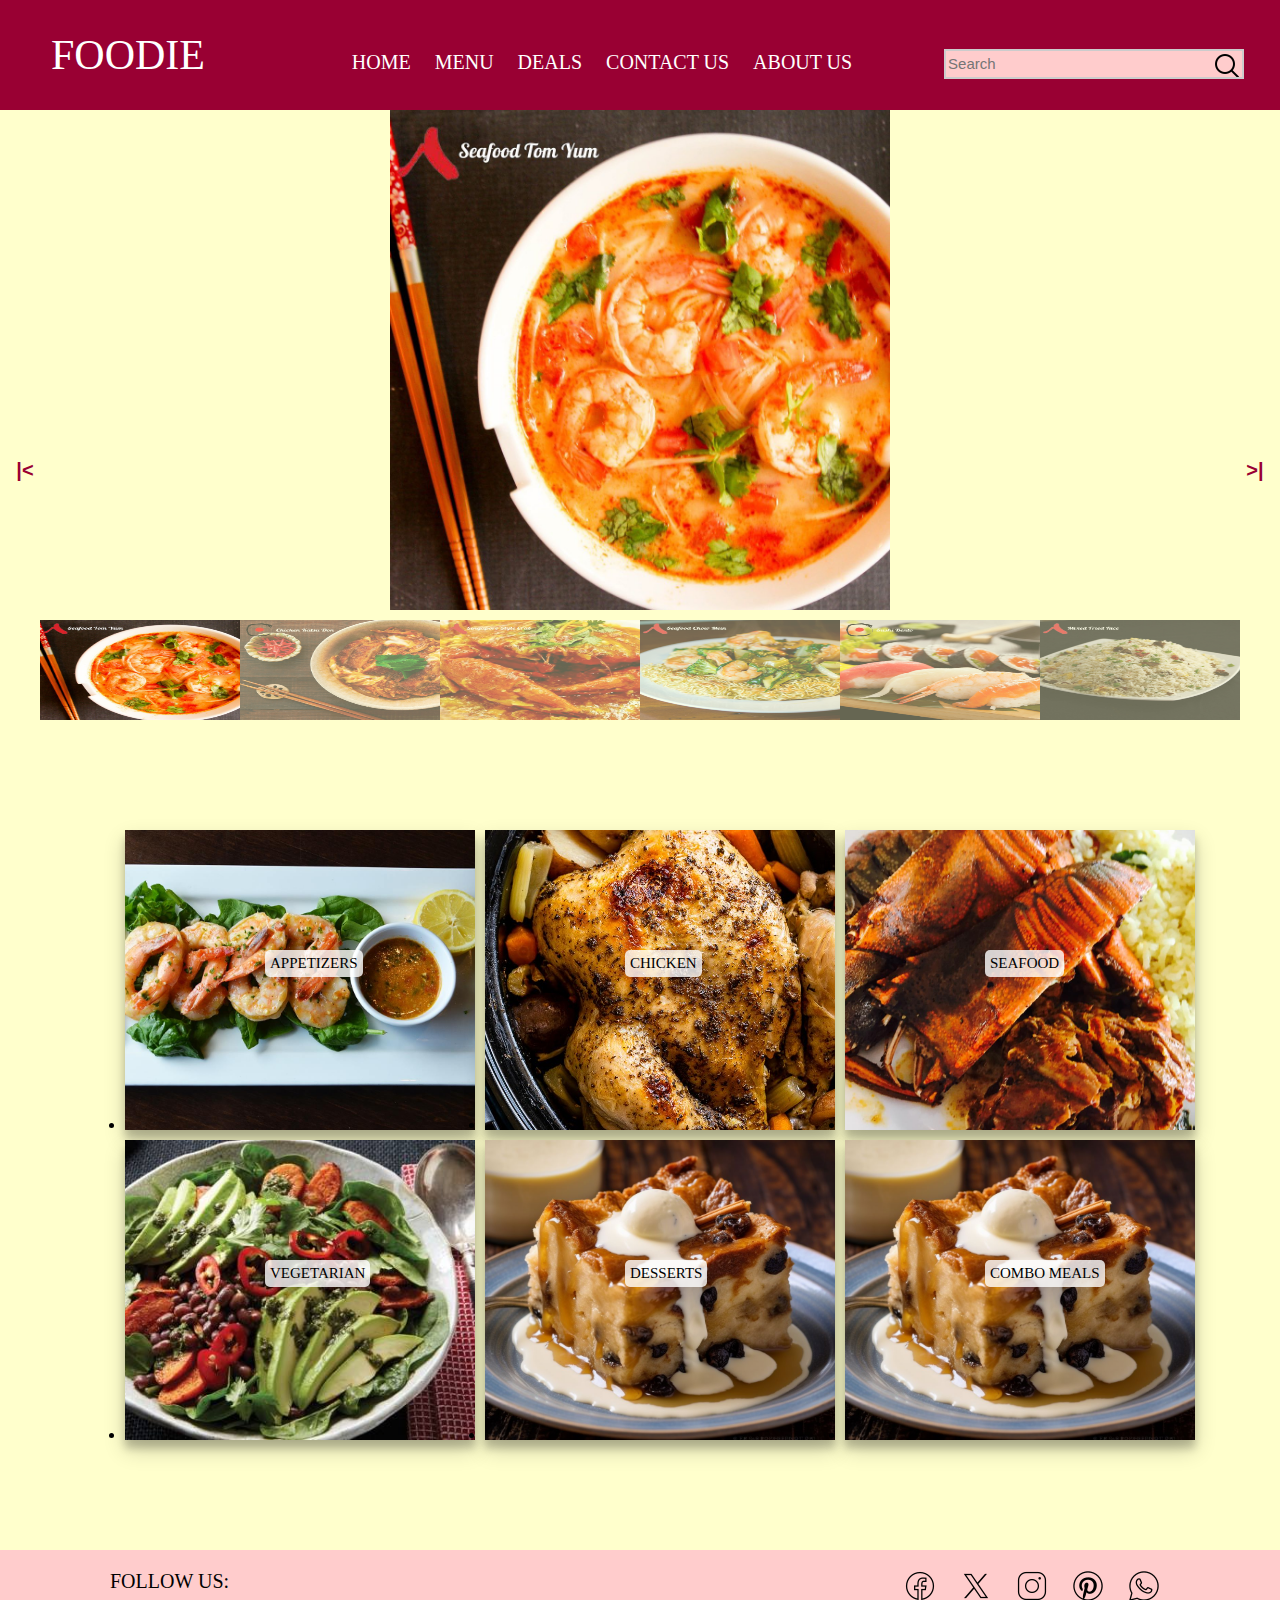
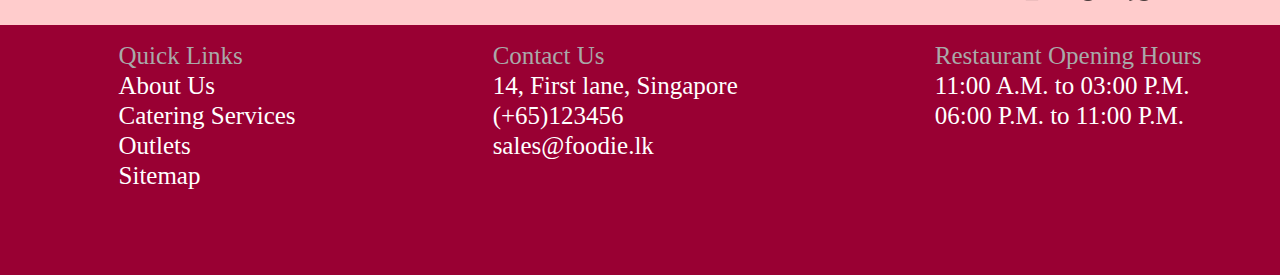
==== ecom.html @ 4bdb82a8 "Add files via upload" ====
<!DOCTYPE html>
<html>
    <head>
        <title>foodie</title>
        <meta charset="UTF-8">
        <meta name="viewport" content="width=device-width, initial-scale=1.0">
        <link rel="stylesheet" href="ecom.css"/>   
        <link rel="icon" type="image/x-icon" href="favicon.ico">
    </head>
    <body>
        <div class="topnav">
            <div class="pgname">
                foodie
            </div>            
            <div class="menu">
                <ul>
                    <li><a href="#">HOME</a></li>
                    <li class="dropdown">
                        <a  href="#">MENU</a>
                        <div class="dropdown-content">
                            <a href="#">APPETIZERS</a>
                            <a href="#">CHICKEN</a>
                            <a href="#">SEAFOOD</a>
                            <a href="#">VEGETARIAN</a>
                            <a href="#">COMBO MEALS</a>
                            <a href="#">DESSERTS</a>
                        </div>
                    </li>
                    <li><a href="#">DEALS</a></li>
                    <li><a href="#">CONTACT US</a></li>
                    <li><a href="#">ABOUT US</a></li>                    
                </ul>
            </div>
            <div class="search">
                <form action="action" >
                    <input type="search" id="search" name="search" placeholder="Search">
                </form>
            </div>
        </div>
        <div class="slideshow">
            <div class="slide">
                <img   src="images/image1.jpg" alt="img1"/>
            </div>
            <div class="slide">
                <img  src="images/image2.jpg" alt="img2"/>
            </div>
            <div class="slide">
                <img   src="images/image3.jpg" alt="img3"/>
            </div>
            <div class="slide">
                <img   src="images/image4.jpg" alt="img4"/>
            </div>
            <div class="slide">
                <img   src="images/image5.jpg" alt="img5"/>
            </div>
            <div class="slide">
                <img   src="images/image6.jpg" alt="img6"/>
            </div>

            <button class="rightarr" type="button" onclick="plusSlides(1)">&gt;|</button>
            <button class="leftarr" type="button" onclick="plusSlides(-1)">|&lt;</button>

            <div class="row">
                <img  class="dot" src="images/image1.jpg" onclick="currentSlide(1)" alt="img1"/>
                <img  class="dot" src="images/image2.jpg" onclick="currentSlide(2)" alt="img2"/>
                <img  class="dot" src="images/image3.jpg" onclick="currentSlide(3)" alt="img3"/>
                <img  class="dot" src="images/image4.jpg" onclick="currentSlide(4)" alt="img4"/>
                <img  class="dot" src="images/image5.jpg" onclick="currentSlide(5)" alt="img5"/>
                <img  class="dot" src="images/image6.jpg" onclick="currentSlide(6)" alt="img6"/>
            </div>
        </div>
        <div >
            <ul class="imgGallery">
                <li>
                    <img src="images/item1.jpg" alt="item1"/>
                    <div class="itemText">APPETIZERS</div>                 
                </li>            
                <li>
                    <img src="images/item2.jpg" alt="item2"/>
                    <div class="itemText">CHICKEN</div>                
                </li>            
                <li>
                    <img src="images/item3.jpg" alt="item3"/>
                    <div class="itemText">SEAFOOD</div>                 
                </li>            
                <li>
                    <img src="images/item4.jpg" alt="item4"/>
                    <div class="itemText">VEGETARIAN</div>                
                </li>                           
                <li>
                    <img src="images/item5.jpg" alt="item5"/>
                    <div class="itemText">DESSERTS</div>               
                </li>
                <li>
                    <img src="images/item5.jpg" alt="item5"/>
                    <div class="itemText">COMBO MEALS</div>               
                </li>
            </ul>         
        </div>
        <div class="footer">
            <div class="socialMedia">
                <div class="sname">FOLLOW US:</div>
                <div class="sicon">
                    <a href="#"><img src="images/icons8-facebook-32.png" alt="facebook"/></a>
                    <a href="#"><img src="images/icons8-twitterx-32.png" alt="twitter"/></a>
                    <a href="#"><img src="images/icons8-instagram-32.png" alt="instagram"/></a>
                    <a href="#"><img src="images/icons8-pinterest-32.png" alt="pinterest"/></a>
                    <a href="#"><img src="images/icons8-whatsapp-32.png" alt="whatsapp"/></a>
                </div>
            </div>
            <div class="fbody">
                <div class="fmenu">
                    <ul>
                        <li class="fheading">Quick Links</li>
                        <li><a href="#">About Us</a></li>                    
                        <li><a href="#">Catering Services</a></li>
                        <li><a href="#">Outlets</a></li>
                        <li><a href="#">Sitemap</a></li>                    
                    </ul>
                </div>
                <div class="fmenu">
                    <ul>
                        <li class="fheading">Contact Us</li>
                        <li>14, First lane, Singapore</li>                    
                        <li>(+65)123456</li>
                        <li>sales@foodie.lk</li>                    
                    </ul>
                </div>
                <div class="fmenu">
                    <ul>
                        <li class="fheading">Restaurant Opening Hours</li>
                        <li>11:00 A.M. to 03:00 P.M.</li>                    
                        <li>06:00 P.M. to 11:00 P.M.</li>       
                    </ul>
                </div>
            </div> 
        </div>

        <script src="ecom.js"></script>  
    </body>
</html>
---- ecom.css ----
* {
    box-sizing: border-box;
}
body {
    font-family: Copperplate,fantasy;
    margin:0;
    padding: 0;
    background-color: #ffffcc;
}
/*header*/
div.topnav {
    width:100%;
    display: flex;
    flex-direction: row;
    justify-content: space-around;
    align-items: baseline;
    overflow: hidden;
    background-color: #990033;
}
div.pgname {
    color:white;
    font-size: 60px;
    padding: 15px;
    font-variant:  small-caps;
}
div.menu {
    padding: 10px;
}
.search input[type=search] {/* type=text?*/
    height: 30px;
    width: 300px;
    border:2px solid #ccc;
    font-size: 15px;
    background-image: url('images/search.png');
    background-repeat: no-repeat;
    background-position: top right;
    background-color: #ffcccc;
}
.menu li{
    list-style-type: none;
    font-size: 20px;
    display: inline-block;
}
.menu a {
    text-decoration: none;
    color: white;
    text-align: center;
    margin: 10px;
    display: block;
}
.menu a:hover {
    color:#ffcccc;
}
.menu .dropdown-content {
    display: none;
    position: absolute;
    background-color: #990033;
    box-shadow: 0px 8px 16px 0px rgba(0,0,0,0.2);
    z-index: 1;
    padding: 3px;
}
.menu .dropdown:hover .dropdown-content{
    display: block;
}
/*slideshow*/
div.slideshow {
    display: flex;
    flex-direction: column;
    justify-content: center;
    width:100%;
    z-index: -1;
    margin-top: 0px;
}
.slide {
    display: none;
    z-index: -1;
    position: relative;
    height: 500px;    
}
.slide img {
    height:100%;
    width:100%;
    object-fit: contain;
}
button.rightarr, button.leftarr {
    position: absolute;
    cursor: pointer;
    top:50%;
    right:5px;
    height:40px;
    width:40px;
    color: #990033;
    padding: 5px;
    background-color: rgba(0,0,0,0);
    font-size: 20px;
    text-align: center;
    font-weight: bold;
    border-style: hidden;
}
button.leftarr {
    left:5px;
}
button.rightarr:hover, button.leftarr:hover {
    color:#ffcccc;
}
.row {
    margin: 10px;
    display: flex;
    justify-content: center;
}
img.dot:hover, img#active{
    opacity: 1;
}
.dot {
    width:200px;
    height: 100px;
    object-fit: fill;
    opacity: 0.6;
    cursor: pointer;
    transition: opacity 0.6s ease;
}
/*image gallery*/
ul.imgGallery{
    display: flex;
    justify-content: center;
    flex-wrap: wrap;
    margin: 100px 0;
    gap: 10px;
}
ul.imgGallery::after{
    content: "";
    width: 350px;
}
ul.imgGallery li {
    width: 350px;height: 300px;
    position: relative;
}
ul.imgGallery li img {
    width:100%;
    height: 100%;
    object-fit: cover;
    box-shadow: 0 8px 8px 0 rgba(0, 0, 0, 0.2), 0 10px 20px 0 rgba(0, 0, 0, 0.19);
    transition: opacity 0.6s ease;
}
.itemText{
    position: absolute;
    top:40%;
    left:40%;
    border-radius: 5px;
    background-color:rgba(255,255,255,0.8);
    font-size: 15px;
    padding: 5px;
    transition: all 0.6s ease;
}
.itemText:hover{
    cursor: pointer;
    background-color: #ffcccc;
    color:red;

}
.imgGallery img:hover {
    opacity: 0.5;
}
/*footer*/
div.footer {
    display: flex;
    flex-direction: column;
    width:100%;
    background-color: #990033;
}
div.socialMedia {
    width:100%;
    height: 75px;
    background-color: #ffcccc;
    margin: 0;
    padding: 10px;
}
div.sname {
    color:black;
    font-size: 20px;
    float: left;
    margin: 0 100px;
    padding: 10px 0;
}
.sicon {
    float: right;
    margin: 0 100px;
}
.sicon img {
    margin: 10px;
}
.sicon img:hover {
    transform: scale(2,2);
}
div.fbody{
    width:100%;
    height: 250px;
    margin: 0;
    clear:both;
    display: flex;
    justify-content: space-around;
    align-content: baseline;
}
.fmenu li{
    list-style-type: none;
    font-size: 25px;
    color: white;
    text-align: center;
    line-height: 30px;
    text-align: left;
}
.fmenu a {
    text-decoration: none;
    color: white;
    text-align: left;
    display: block;
}
.fmenu a:hover {
    color:#ffcccc;
}
li.fheading {
    color: darkgray;
}
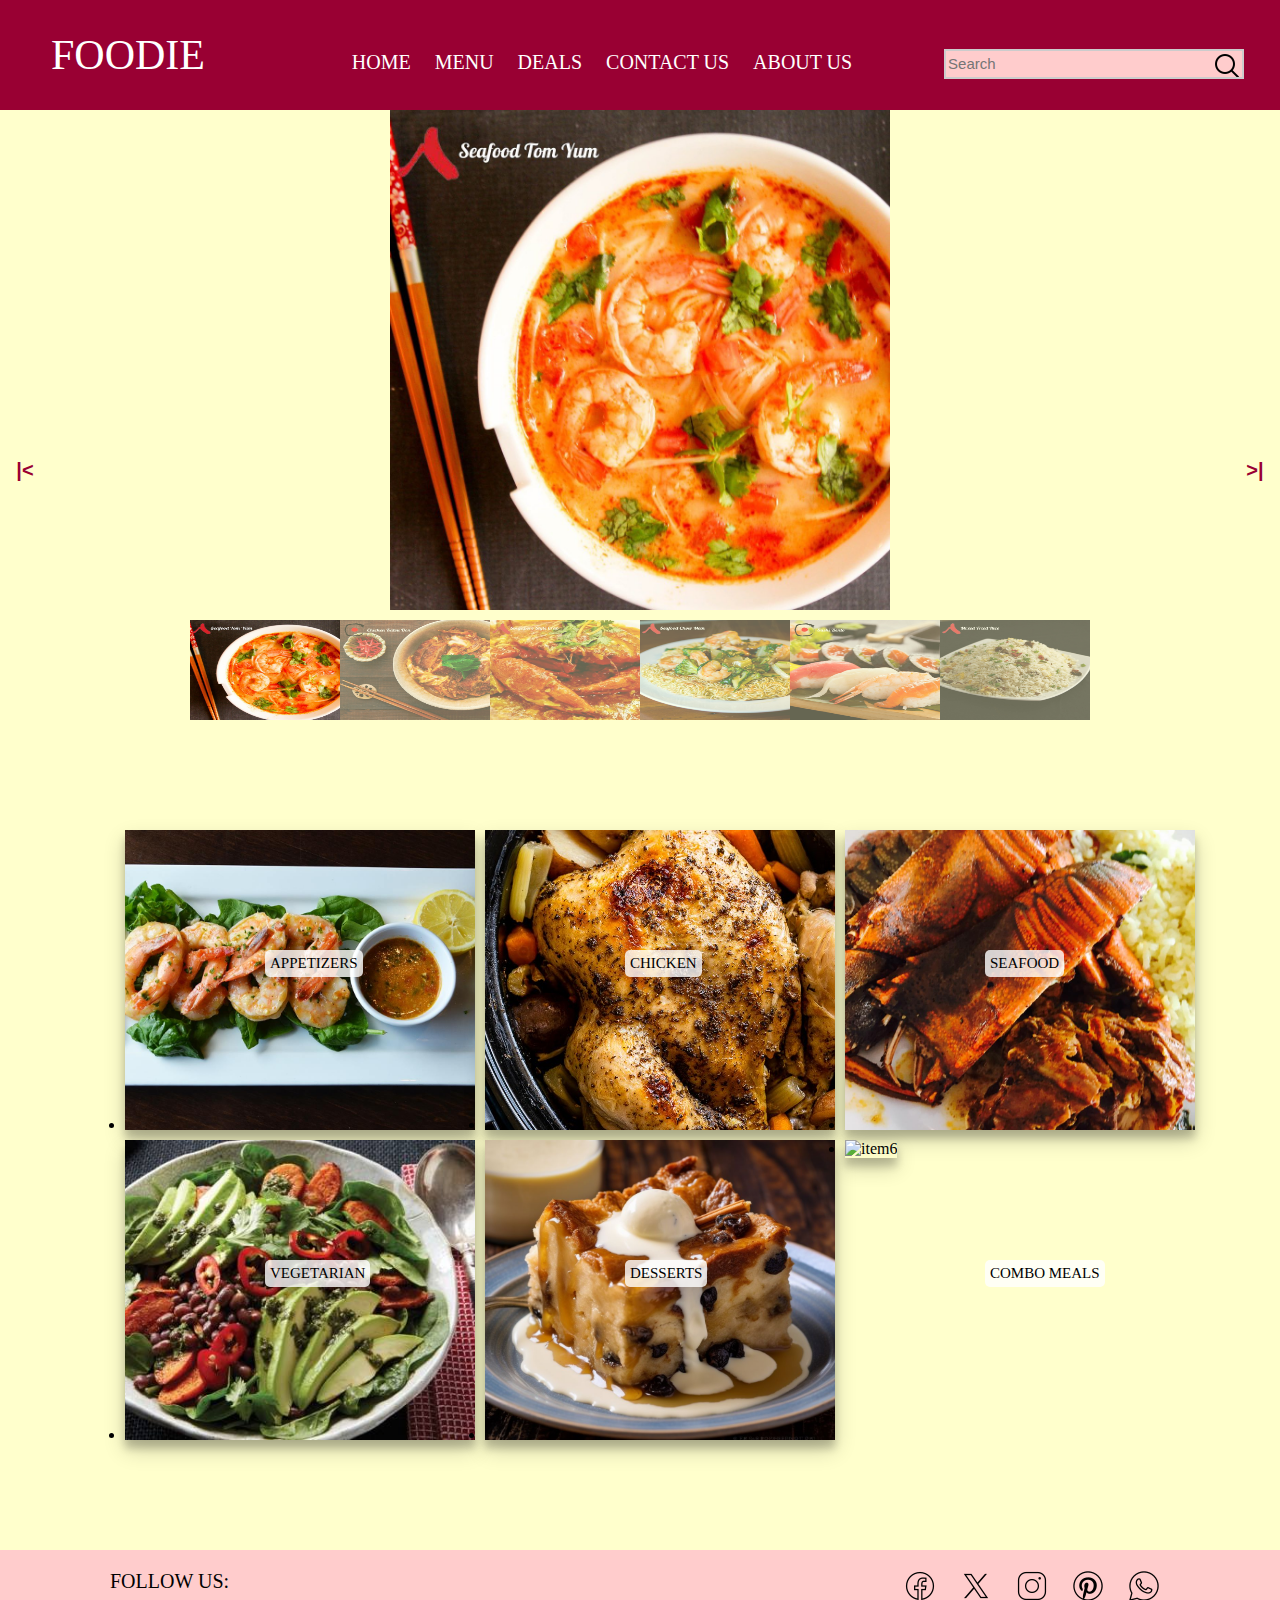
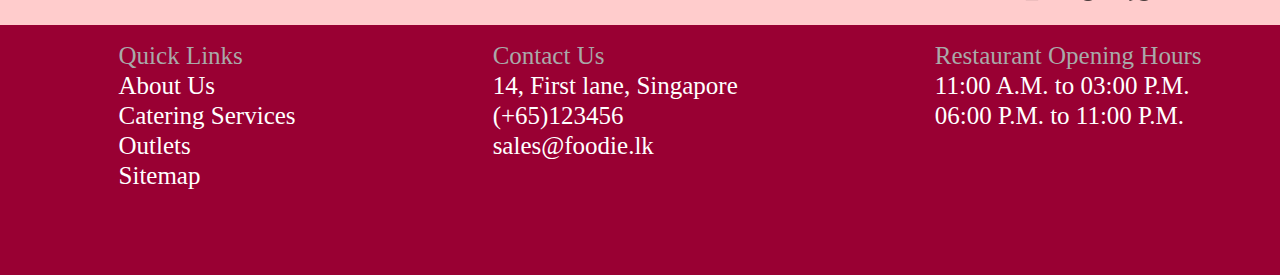
==== commit 01d2f9ff: "Add files via upload" ====
--- a/ecom.html
+++ b/ecom.html
@@ -92,7 +92,7 @@
                     <div class="itemText">DESSERTS</div>               
                 </li>
                 <li>
-                    <img src="images/item5.jpg" alt="item5"/>
+                    <img src="images/item6.jpg" alt="item6"/>
                     <div class="itemText">COMBO MEALS</div>               
                 </li>
             </ul>         
--- a/ecom.css
+++ b/ecom.css
@@ -75,7 +75,7 @@
     display: none;
     z-index: -1;
     position: relative;
-    height: 500px;    
+    height: 500px;
 }
 .slide img {
     height:100%;
@@ -112,7 +112,7 @@
     opacity: 1;
 }
 .dot {
-    width:200px;
+    width:150px;
     height: 100px;
     object-fit: fill;
     opacity: 0.6;
@@ -132,7 +132,8 @@
     width: 350px;
 }
 ul.imgGallery li {
-    width: 350px;height: 300px;
+    width: 350px;
+    height: 300px;
     position: relative;
 }
 ul.imgGallery li img {
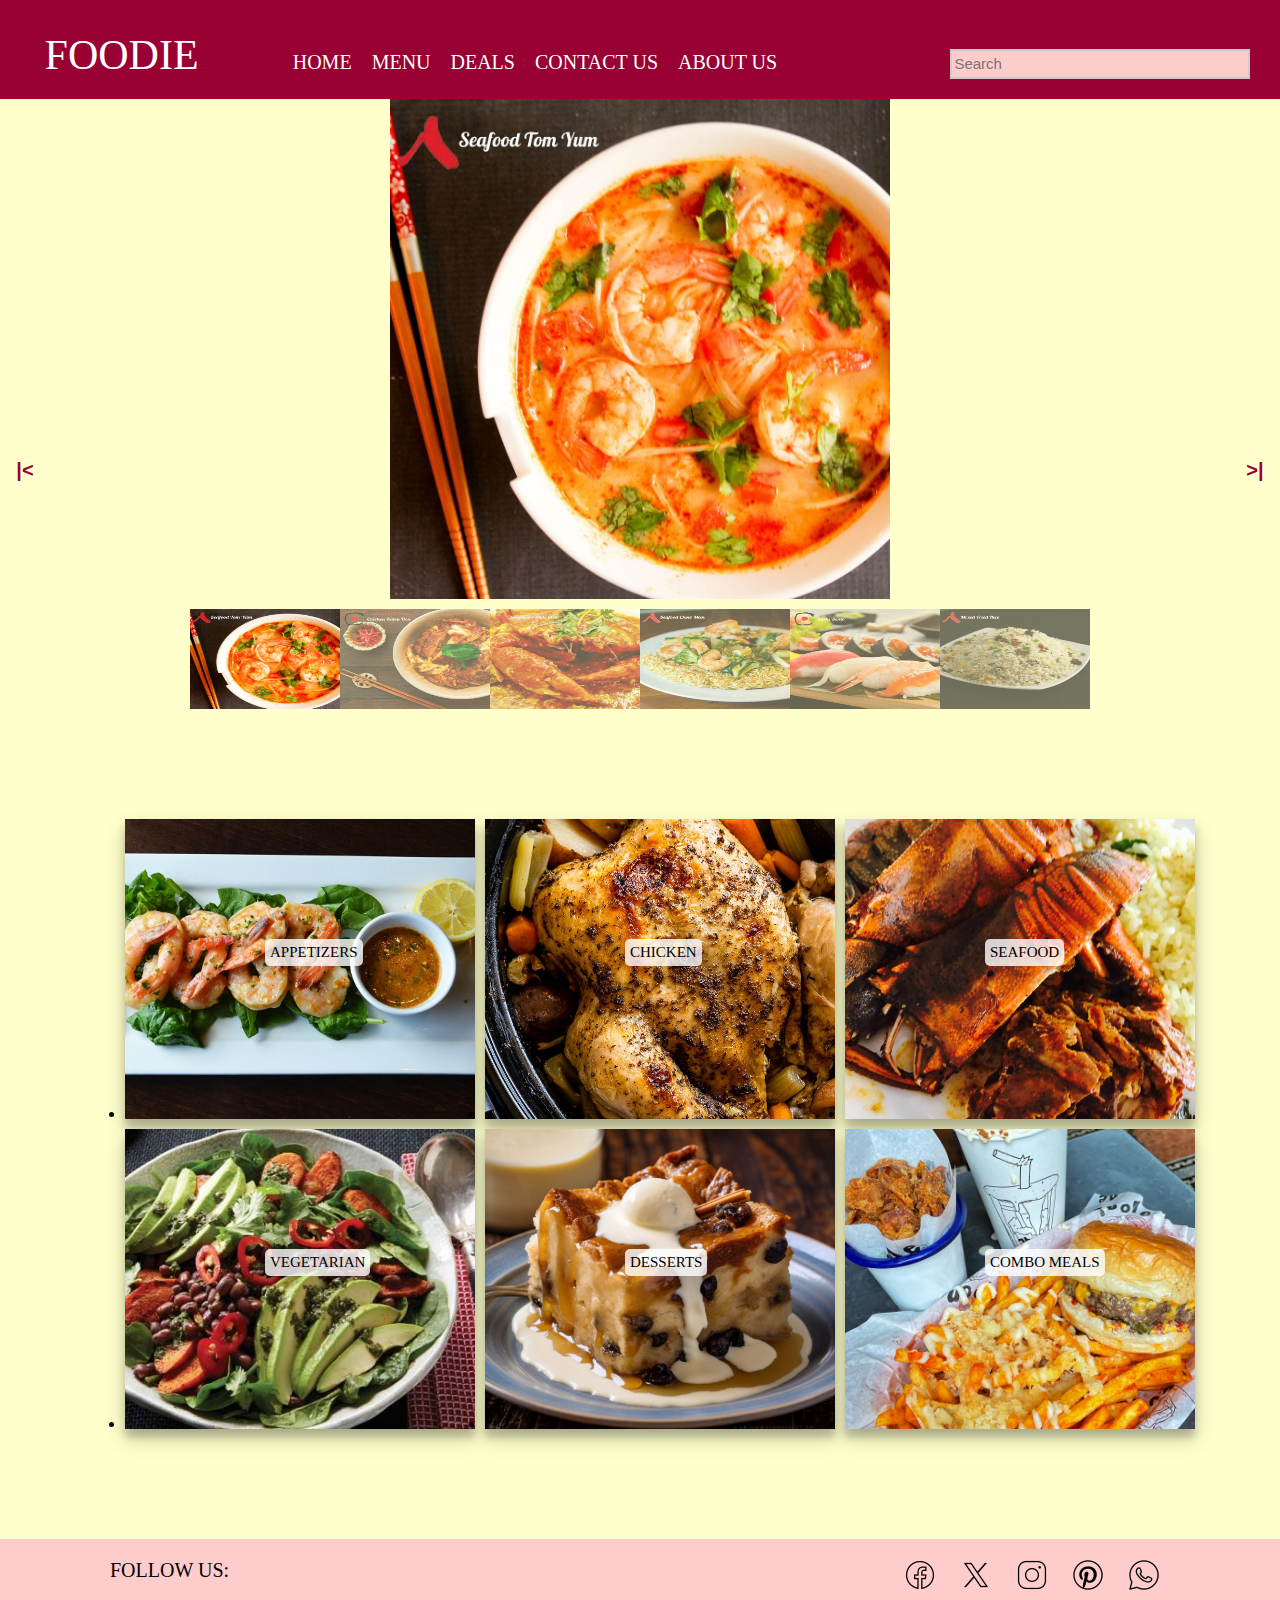
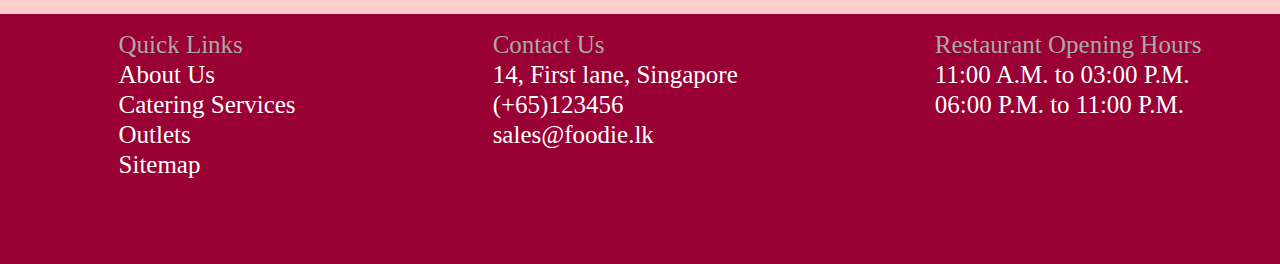
==== commit 55963792: "Add files via upload" ====
--- a/ecom.html
+++ b/ecom.html
@@ -13,23 +13,24 @@
                 foodie
             </div>            
             <div class="menu">
-                <ul>
-                    <li><a href="#">HOME</a></li>
-                    <li class="dropdown">
-                        <a  href="#">MENU</a>
-                        <div class="dropdown-content">
-                            <a href="#">APPETIZERS</a>
-                            <a href="#">CHICKEN</a>
-                            <a href="#">SEAFOOD</a>
-                            <a href="#">VEGETARIAN</a>
-                            <a href="#">COMBO MEALS</a>
-                            <a href="#">DESSERTS</a>
-                        </div>
-                    </li>
-                    <li><a href="#">DEALS</a></li>
-                    <li><a href="#">CONTACT US</a></li>
-                    <li><a href="#">ABOUT US</a></li>                    
-                </ul>
+                <a href="#">HOME</a>
+                <a  href="#" class="dropdown">MENU</a>
+                <div class="dropdown-content">
+                    <a href="#">APPETIZERS</a>
+                    <a href="#">CHICKEN</a>
+                    <a href="#">SEAFOOD</a>
+                    <a href="#">VEGETARIAN</a>
+                    <a href="#">COMBO MEALS</a>
+                    <a href="#">DESSERTS</a>
+                </div>
+                <a href="#">DEALS</a>
+                <a href="#">CONTACT US</a>
+                <a href="#">ABOUT US</a>
+            </div>
+            <div onclick="showmenuR()">
+                <div class="bar" ></div>
+                <div class="bar" ></div>
+                <div class="bar" ></div>
             </div>
             <div class="search">
                 <form action="action" >
@@ -37,6 +38,23 @@
                 </form>
             </div>
         </div>
+
+        <div id="menuR" class="menuR">
+            <a href="#">HOME</a>
+            <a  href="#" class="dropdown">MENU</a>
+            <div class="dropdown-content">
+                <a href="#">APPETIZERS</a>
+                <a href="#">CHICKEN</a>
+                <a href="#">SEAFOOD</a>
+                <a href="#">VEGETARIAN</a>
+                <a href="#">COMBO MEALS</a>
+                <a href="#">DESSERTS</a>
+            </div>
+            <a href="#">DEALS</a>
+            <a href="#">CONTACT US</a>
+            <a href="#">ABOUT US</a>
+        </div>
+
         <div class="slideshow">
             <div class="slide">
                 <img   src="images/image1.jpg" alt="img1"/>
@@ -69,7 +87,8 @@
                 <img  class="dot" src="images/image6.jpg" onclick="currentSlide(6)" alt="img6"/>
             </div>
         </div>
-        <div >
+
+        <div>
             <ul class="imgGallery">
                 <li>
                     <img src="images/item1.jpg" alt="item1"/>
@@ -97,6 +116,7 @@
                 </li>
             </ul>         
         </div>
+
         <div class="footer">
             <div class="socialMedia">
                 <div class="sname">FOLLOW US:</div>
@@ -135,6 +155,44 @@
                 </div>
             </div> 
         </div>
+        <div class ="footerRes">
+            <div class="fbodyRes">
+                <div class="fmenuR">
+                    <ul>
+                        <li class="fheading">Follow Us:</li>
+                        <li><a href="#"><img src="images/icons8-facebook-32.png" alt="facebook"/>Facebook</a></li>                    
+                        <li><a href="#"><img src="images/icons8-twitterx-32.png" alt="twitter"/>Twitter</a></li>
+                        <li><a href="#"><img src="images/icons8-instagram-32.png" alt="instagram"/>Instagram</a></li>
+                        <li><a href="#"><img src="images/icons8-pinterest-32.png" alt="pinterest"/>Pinterest</a></li> 
+                        <li><a href="#"><img src="images/icons8-whatsapp-32.png" alt="whatsapp"/>Whatsapp</a></li>
+                    </ul>
+                </div>
+                <div class="fmenuR">
+                    <ul>
+                        <li class="fheading">Quick Links</li>
+                        <li><a href="#">About Us</a></li>                    
+                        <li><a href="#">Catering Services</a></li>
+                        <li><a href="#">Outlets</a></li>
+                        <li><a href="#">Sitemap</a></li>                    
+                    </ul>
+                </div>
+                <div class="fmenuR">
+                    <ul>
+                        <li class="fheading">Contact Us</li>
+                        <li>14, First lane, Singapore</li>                    
+                        <li>(+65)123456</li>
+                        <li>sales@foodie.lk</li>                    
+                    </ul>
+                </div>
+                <div class="fmenuR">
+                    <ul>
+                        <li class="fheading">Restaurant Opening Hours</li>
+                        <li>11:00 A.M. to 03:00 P.M.</li>                    
+                        <li>06:00 P.M. to 11:00 P.M.</li>       
+                    </ul>
+                </div>
+            </div>
+        </div>
 
         <script src="ecom.js"></script>  
     </body>
--- a/ecom.css
+++ b/ecom.css
@@ -25,42 +25,76 @@
 }
 div.menu {
     padding: 10px;
+    display: flex;
+    flex-direction: row;
+}
+.menu a {
+    font-size: 20px;
+    text-decoration: none;
+    color: white;
+    text-align: center;
+    margin: 10px;
+    display: block;
+}
+.menu a:hover {
+    color:#ffcccc;
+}
+.menu .dropdown-content {
+    display: none;
+    position: absolute;
+    margin: 35px;
+    background-color: #990033;
+    box-shadow: 0px 8px 16px 0px rgba(0,0,0,0.2);
+    z-index: 1;
+    padding: 3px;
+}
+
+@media screen and (max-width:600px){
+    .menu a{
+        display: none;
+    }
+    div.bar{
+        visibility: visible;
+    }
+}
+
+.bar {
+    visibility: hidden;
+    width: 35px;
+    height: 5px;
+    background-color: white;
+    margin: 6px 0;
+}
+.menuR {
+    background-color: #990033;
+    margin: 0;
+    display: none;
+}
+.menuR a {
+    font-size: 20px;
+    text-decoration: none;
+    color: white;
+    text-align: center;
+    display: block;
+}
+.menuR a:hover {
+    color:#ffcccc;
+}
+.menuR .dropdown-content {
+    display: none;
+    margin: 0px;
+    background-color: #cc0033;
+    padding: 5px;
 }
 .search input[type=search] {/* type=text?*/
     height: 30px;
     width: 300px;
     border:2px solid #ccc;
     font-size: 15px;
-    background-image: url('images/search.png');
+    background-image: url('images/icons8-search-32.png');
     background-repeat: no-repeat;
     background-position: top right;
     background-color: #ffcccc;
-}
-.menu li{
-    list-style-type: none;
-    font-size: 20px;
-    display: inline-block;
-}
-.menu a {
-    text-decoration: none;
-    color: white;
-    text-align: center;
-    margin: 10px;
-    display: block;
-}
-.menu a:hover {
-    color:#ffcccc;
-}
-.menu .dropdown-content {
-    display: none;
-    position: absolute;
-    background-color: #990033;
-    box-shadow: 0px 8px 16px 0px rgba(0,0,0,0.2);
-    z-index: 1;
-    padding: 3px;
-}
-.menu .dropdown:hover .dropdown-content{
-    display: block;
 }
 /*slideshow*/
 div.slideshow {
@@ -206,7 +240,6 @@
     list-style-type: none;
     font-size: 25px;
     color: white;
-    text-align: center;
     line-height: 30px;
     text-align: left;
 }
@@ -222,4 +255,43 @@
 li.fheading {
     color: darkgray;
 }
-
+div.footerRes {
+    display: none;
+}
+div.fbodyRes {
+    display: flex;
+    flex-direction: column;
+    width:100%;
+    background-color: #990033;
+    gap:0;
+}
+.fmenuR li {
+    list-style-type: none;
+    font-size: 20px;
+    color: white;
+    text-align: center;
+    line-height: 25px;
+}
+.fmenuR a {
+    text-decoration: none;
+    color: white;
+    text-align: center;
+    display: block;
+}
+.fmenuR img {
+    vertical-align: top;
+}
+.fmenuR a:hover {
+    color:#ffcccc;
+}
+li.fheading {
+    color: darkgray;
+}
+@media screen and (max-width:600px){
+    div.footer {
+        display: none;
+    }
+    div.footerRes {
+        display: block;
+    }
+}
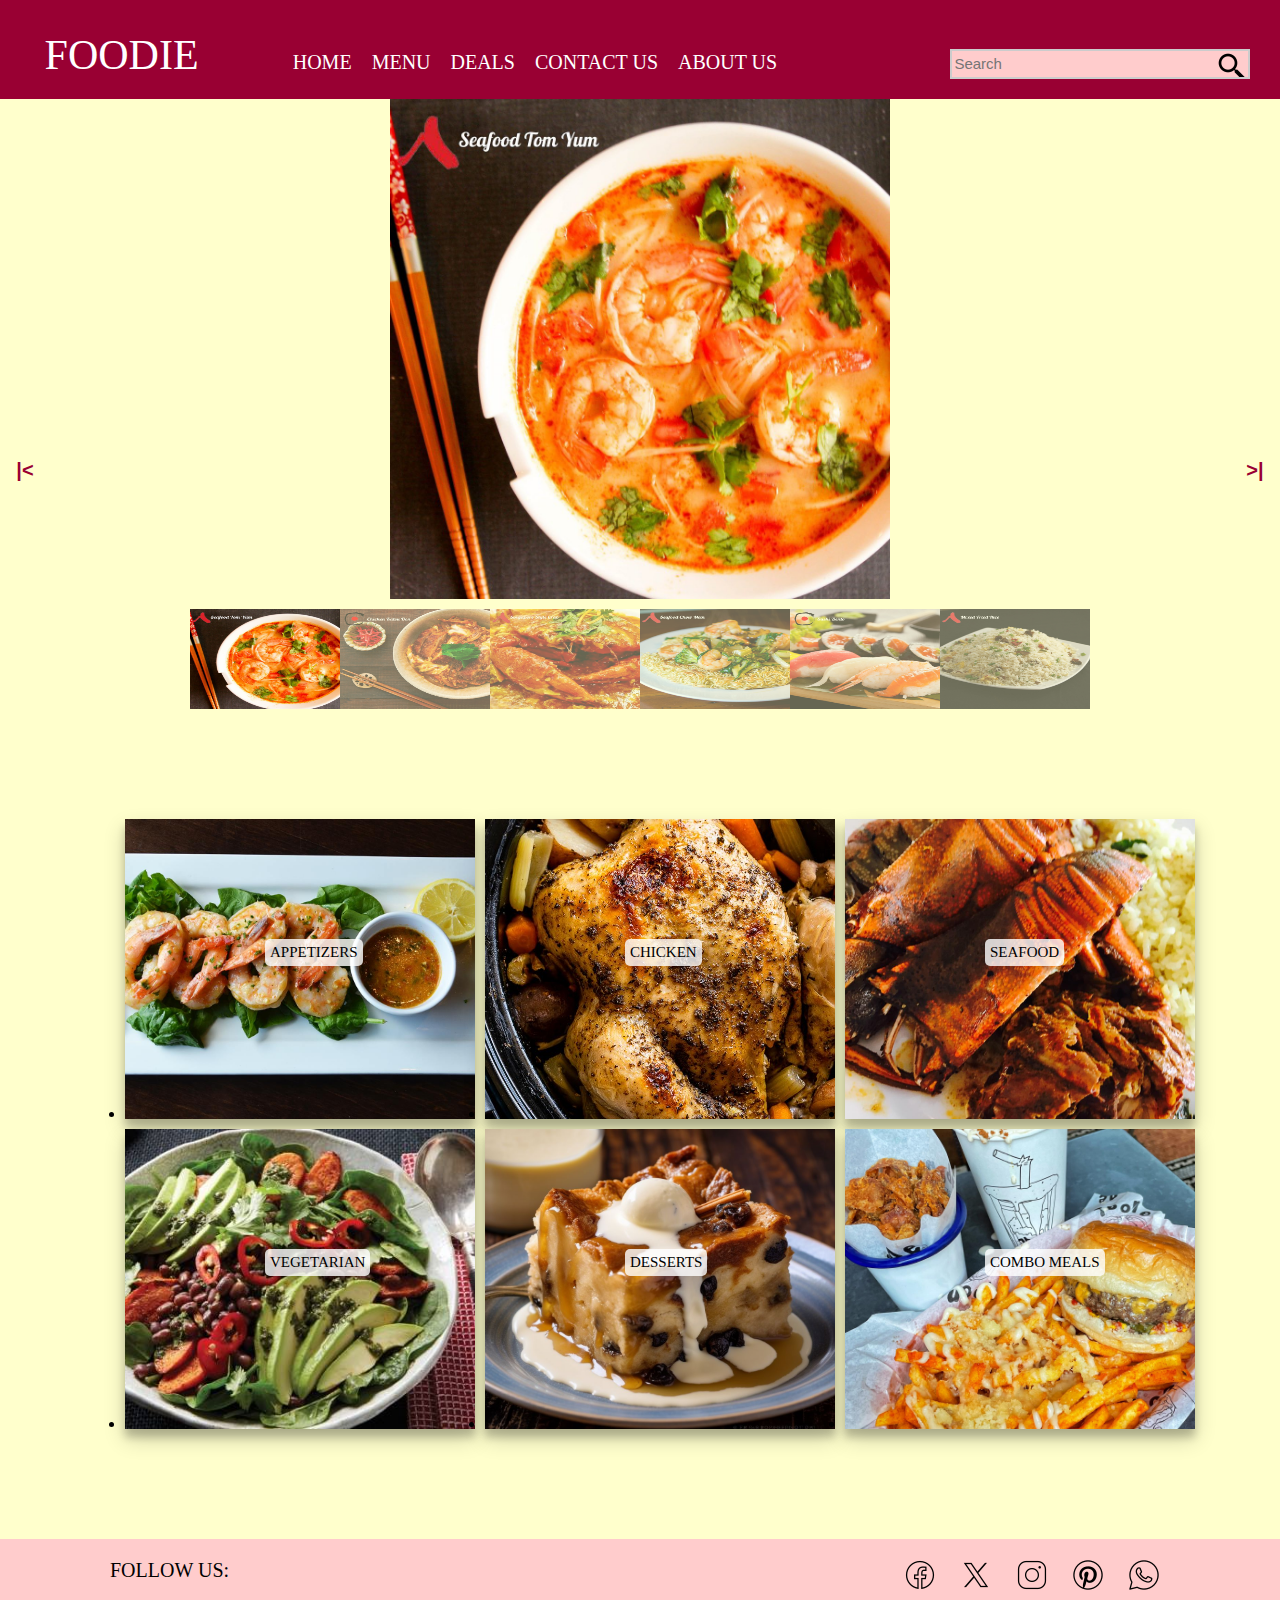
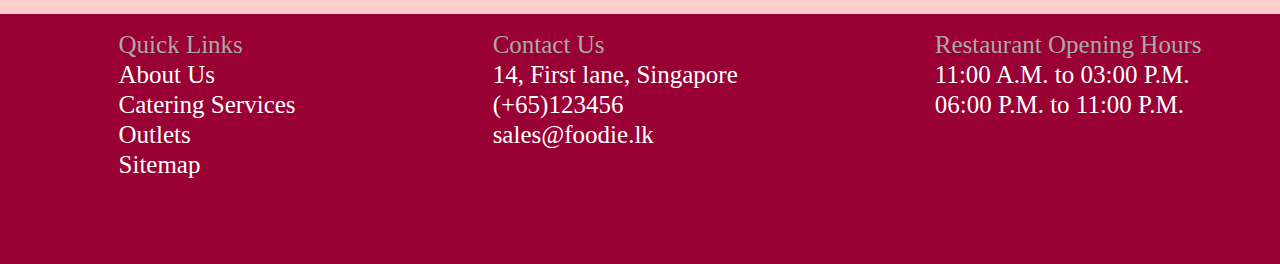
==== commit 2ab8eb09: "Add files via upload" ====
--- a/ecom.html
+++ b/ecom.html
@@ -5,7 +5,7 @@
         <meta charset="UTF-8">
         <meta name="viewport" content="width=device-width, initial-scale=1.0">
         <link rel="stylesheet" href="ecom.css"/>   
-        <link rel="icon" type="image/x-icon" href="favicon.ico">
+        <link rel="icon" type="image/x-icon" href="images/icons8-tableware-96.png">
     </head>
     <body>
         <div class="topnav">
